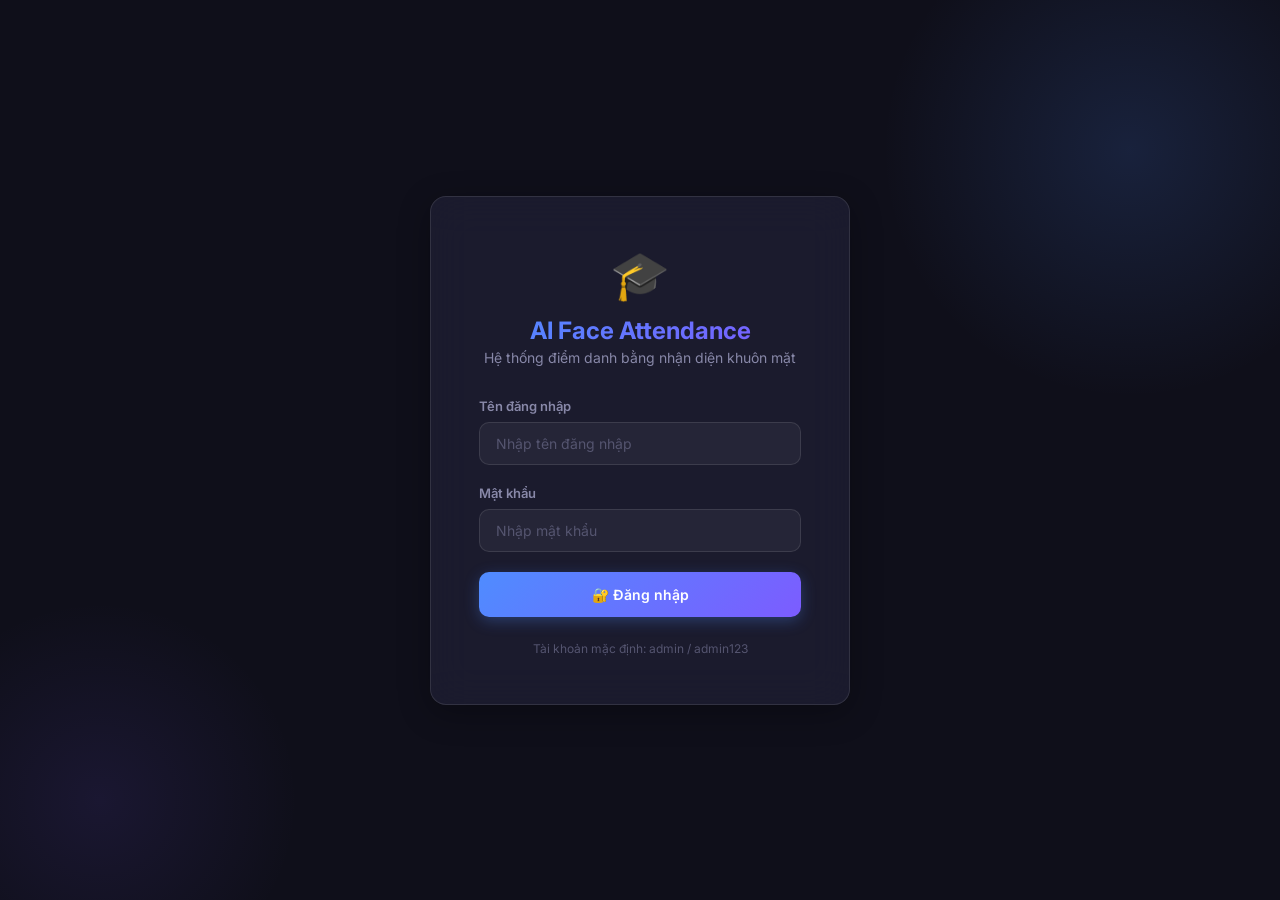
==== web/index.html @ e070d19c "first commit" ====
<!DOCTYPE html>
<html lang="vi">
<head>
    <meta charset="UTF-8">
    <meta name="viewport" content="width=device-width, initial-scale=1.0">
    <title>Đăng nhập - AI Face Attendance</title>
    <meta name="description" content="Hệ thống điểm danh sinh viên bằng nhận diện khuôn mặt AI">
    <link rel="stylesheet" href="/web/css/style.css">
</head>
<body>
    <div class="login-page">
        <div class="login-container">
            <div class="login-logo">
                <span class="icon">🎓</span>
                <h1>AI Face Attendance</h1>
                <p>Hệ thống điểm danh bằng nhận diện khuôn mặt</p>
            </div>

            <form id="loginForm" onsubmit="handleLogin(event)">
                <div class="form-group">
                    <label for="username">Tên đăng nhập</label>
                    <input type="text" id="username" class="form-control" placeholder="Nhập tên đăng nhập" required>
                </div>
                <div class="form-group">
                    <label for="password">Mật khẩu</label>
                    <input type="password" id="password" class="form-control" placeholder="Nhập mật khẩu" required>
                </div>
                <div id="loginError" style="color: var(--accent-red); font-size: 13px; margin-bottom: 16px; display: none;"></div>
                <button type="submit" class="btn btn-primary" style="width: 100%; justify-content: center; padding: 14px;" id="loginBtn">
                    🔐 Đăng nhập
                </button>
            </form>

            <p style="text-align: center; margin-top: 24px; font-size: 12px; color: var(--text-muted);">
                Tài khoản mặc định: admin / admin123
            </p>
        </div>
    </div>

    <script>
        // Kiểm tra đã đăng nhập chưa
        if (localStorage.getItem('token')) {
            window.location.href = '/dashboard';
        }

        async function handleLogin(e) {
            e.preventDefault();
            const btn = document.getElementById('loginBtn');
            const errorDiv = document.getElementById('loginError');
            
            btn.innerHTML = '⏳ Đang đăng nhập...';
            btn.disabled = true;
            errorDiv.style.display = 'none';

            try {
                const res = await fetch('/api/auth/login', {
                    method: 'POST',
                    headers: { 'Content-Type': 'application/json' },
                    body: JSON.stringify({
                        username: document.getElementById('username').value,
                        password: document.getElementById('password').value
                    })
                });

                const data = await res.json();

                if (res.ok) {
                    localStorage.setItem('token', data.access_token);
                    localStorage.setItem('user', JSON.stringify(data.user));
                    window.location.href = '/dashboard';
                } else {
                    errorDiv.textContent = data.detail || 'Đăng nhập thất bại';
                    errorDiv.style.display = 'block';
                }
            } catch (err) {
                errorDiv.textContent = 'Không thể kết nối server. Hãy chạy: python server.py';
                errorDiv.style.display = 'block';
            }

            btn.innerHTML = '🔐 Đăng nhập';
            btn.disabled = false;
        }
    </script>
</body>
</html>
---- web/css/style.css ----
/* ============================================
   AI FACE ATTENDANCE - DASHBOARD STYLES
   Thiết kế: Dark mode, Glassmorphism, Modern UI
   ============================================ */

@import url('https://fonts.googleapis.com/css2?family=Inter:wght@300;400;500;600;700;800&display=swap');

/* === CSS Variables === */
:root {
    --bg-primary: #0f0f1a;
    --bg-secondary: #1a1a2e;
    --bg-card: rgba(30, 30, 50, 0.8);
    --bg-glass: rgba(255, 255, 255, 0.05);
    --border-glass: rgba(255, 255, 255, 0.1);
    --text-primary: #e8e8f0;
    --text-secondary: #8888a8;
    --text-muted: #555570;
    --accent-blue: #4f8cff;
    --accent-purple: #7c5cff;
    --accent-green: #2dd4a8;
    --accent-orange: #ff8c42;
    --accent-red: #ff4d6a;
    --accent-cyan: #00d4ff;
    --gradient-primary: linear-gradient(135deg, #4f8cff, #7c5cff);
    --gradient-success: linear-gradient(135deg, #2dd4a8, #00b894);
    --gradient-warning: linear-gradient(135deg, #ff8c42, #ff6b35);
    --gradient-danger: linear-gradient(135deg, #ff4d6a, #ff2d55);
    --shadow-card: 0 8px 32px rgba(0, 0, 0, 0.3);
    --shadow-glow: 0 0 20px rgba(79, 140, 255, 0.15);
    --radius: 16px;
    --radius-sm: 10px;
    --sidebar-width: 260px;
    --transition: all 0.3s cubic-bezier(0.4, 0, 0.2, 1);
}

/* === Reset & Base === */
*, *::before, *::after { box-sizing: border-box; margin: 0; padding: 0; }

body {
    font-family: 'Inter', sans-serif;
    background: var(--bg-primary);
    color: var(--text-primary);
    min-height: 100vh;
    overflow-x: hidden;
}

a { color: var(--accent-blue); text-decoration: none; }
a:hover { color: var(--accent-cyan); }

/* === LOGIN PAGE === */
.login-page {
    min-height: 100vh;
    display: flex;
    align-items: center;
    justify-content: center;
    background: var(--bg-primary);
    position: relative;
    overflow: hidden;
}

.login-page::before {
    content: '';
    position: absolute;
    width: 500px; height: 500px;
    background: radial-gradient(circle, rgba(79,140,255,0.15), transparent 70%);
    top: -100px; right: -100px;
    border-radius: 50%;
}

.login-page::after {
    content: '';
    position: absolute;
    width: 400px; height: 400px;
    background: radial-gradient(circle, rgba(124,92,255,0.1), transparent 70%);
    bottom: -100px; left: -100px;
    border-radius: 50%;
}

.login-container {
    background: var(--bg-card);
    backdrop-filter: blur(20px);
    border: 1px solid var(--border-glass);
    border-radius: var(--radius);
    padding: 48px;
    width: 100%;
    max-width: 420px;
    box-shadow: var(--shadow-card);
    z-index: 1;
    animation: fadeInUp 0.6s ease;
}

.login-logo {
    text-align: center;
    margin-bottom: 32px;
}

.login-logo .icon {
    font-size: 48px;
    margin-bottom: 12px;
    display: block;
}

.login-logo h1 {
    font-size: 24px;
    font-weight: 700;
    background: var(--gradient-primary);
    -webkit-background-clip: text;
    -webkit-text-fill-color: transparent;
    background-clip: text;
}

.login-logo p {
    color: var(--text-secondary);
    font-size: 14px;
    margin-top: 4px;
}

/* === LAYOUT === */
.app-layout {
    display: flex;
    min-height: 100vh;
}

/* === SIDEBAR === */
.sidebar {
    width: var(--sidebar-width);
    background: var(--bg-secondary);
    border-right: 1px solid var(--border-glass);
    padding: 24px 16px;
    display: flex;
    flex-direction: column;
    position: fixed;
    top: 0; left: 0; bottom: 0;
    z-index: 100;
    transition: var(--transition);
}

.sidebar-brand {
    display: flex;
    align-items: center;
    gap: 12px;
    padding: 8px 12px;
    margin-bottom: 32px;
}

.sidebar-brand .icon { font-size: 28px; }

.sidebar-brand h2 {
    font-size: 18px;
    font-weight: 700;
    background: var(--gradient-primary);
    -webkit-background-clip: text;
    -webkit-text-fill-color: transparent;
    background-clip: text;
}

.sidebar-nav { flex: 1; }

.nav-item {
    display: flex;
    align-items: center;
    gap: 12px;
    padding: 12px 16px;
    border-radius: var(--radius-sm);
    color: var(--text-secondary);
    font-size: 14px;
    font-weight: 500;
    cursor: pointer;
    transition: var(--transition);
    margin-bottom: 4px;
    text-decoration: none;
}

.nav-item:hover {
    background: var(--bg-glass);
    color: var(--text-primary);
}

.nav-item.active {
    background: var(--gradient-primary);
    color: white;
    box-shadow: 0 4px 15px rgba(79, 140, 255, 0.3);
}

.nav-item .nav-icon { font-size: 20px; width: 24px; text-align: center; }

.sidebar-footer {
    padding: 16px 12px;
    border-top: 1px solid var(--border-glass);
}

.user-info {
    display: flex;
    align-items: center;
    gap: 10px;
    margin-bottom: 12px;
}

.user-avatar {
    width: 36px; height: 36px;
    border-radius: 50%;
    background: var(--gradient-primary);
    display: flex;
    align-items: center;
    justify-content: center;
    font-size: 16px;
    font-weight: 600;
}

.user-name { font-size: 13px; font-weight: 600; }
.user-role { font-size: 11px; color: var(--text-secondary); }

/* === MAIN CONTENT === */
.main-content {
    flex: 1;
    margin-left: var(--sidebar-width);
    padding: 32px;
    min-height: 100vh;
}

.page-header {
    display: flex;
    align-items: center;
    justify-content: space-between;
    margin-bottom: 32px;
}

.page-header h1 {
    font-size: 28px;
    font-weight: 700;
}

.page-header p {
    color: var(--text-secondary);
    font-size: 14px;
    margin-top: 4px;
}

/* === CARDS === */
.stats-grid {
    display: grid;
    grid-template-columns: repeat(auto-fit, minmax(220px, 1fr));
    gap: 20px;
    margin-bottom: 32px;
}

.stat-card {
    background: var(--bg-card);
    backdrop-filter: blur(10px);
    border: 1px solid var(--border-glass);
    border-radius: var(--radius);
    padding: 24px;
    transition: var(--transition);
    position: relative;
    overflow: hidden;
}

.stat-card:hover {
    transform: translateY(-4px);
    box-shadow: var(--shadow-glow);
}

.stat-card::before {
    content: '';
    position: absolute;
    top: 0; left: 0; right: 0;
    height: 3px;
    border-radius: var(--radius) var(--radius) 0 0;
}

.stat-card.blue::before { background: var(--gradient-primary); }
.stat-card.green::before { background: var(--gradient-success); }
.stat-card.orange::before { background: var(--gradient-warning); }
.stat-card.purple::before { background: linear-gradient(135deg, #7c5cff, #b44dff); }

.stat-card .stat-icon {
    font-size: 32px;
    margin-bottom: 12px;
}

.stat-card .stat-value {
    font-size: 32px;
    font-weight: 800;
    line-height: 1;
    margin-bottom: 4px;
}

.stat-card .stat-label {
    font-size: 13px;
    color: var(--text-secondary);
    font-weight: 500;
}

/* === PANELS === */
.panel {
    background: var(--bg-card);
    backdrop-filter: blur(10px);
    border: 1px solid var(--border-glass);
    border-radius: var(--radius);
    padding: 24px;
    margin-bottom: 24px;
    box-shadow: var(--shadow-card);
}

.panel-header {
    display: flex;
    align-items: center;
    justify-content: space-between;
    margin-bottom: 20px;
    padding-bottom: 16px;
    border-bottom: 1px solid var(--border-glass);
}

.panel-header h2 {
    font-size: 18px;
    font-weight: 600;
}

/* === TABLE === */
.table-container { overflow-x: auto; }

table {
    width: 100%;
    border-collapse: collapse;
}

thead th {
    text-align: left;
    padding: 14px 16px;
    font-size: 12px;
    font-weight: 600;
    text-transform: uppercase;
    letter-spacing: 0.5px;
    color: var(--text-secondary);
    border-bottom: 1px solid var(--border-glass);
}

tbody td {
    padding: 14px 16px;
    font-size: 14px;
    border-bottom: 1px solid rgba(255,255,255,0.03);
}

tbody tr { transition: var(--transition); }
tbody tr:hover { background: var(--bg-glass); }

/* === BADGES === */
.badge {
    display: inline-block;
    padding: 4px 12px;
    border-radius: 20px;
    font-size: 12px;
    font-weight: 600;
}

.badge-success { background: rgba(45,212,168,0.15); color: var(--accent-green); }
.badge-warning { background: rgba(255,140,66,0.15); color: var(--accent-orange); }
.badge-danger { background: rgba(255,77,106,0.15); color: var(--accent-red); }
.badge-info { background: rgba(79,140,255,0.15); color: var(--accent-blue); }

/* === BUTTONS === */
.btn {
    display: inline-flex;
    align-items: center;
    gap: 8px;
    padding: 10px 20px;
    border: none;
    border-radius: var(--radius-sm);
    font-family: 'Inter', sans-serif;
    font-size: 14px;
    font-weight: 600;
    cursor: pointer;
    transition: var(--transition);
}

.btn-primary {
    background: var(--gradient-primary);
    color: white;
    box-shadow: 0 4px 15px rgba(79, 140, 255, 0.3);
}

.btn-primary:hover {
    transform: translateY(-2px);
    box-shadow: 0 6px 20px rgba(79, 140, 255, 0.4);
}

.btn-success {
    background: var(--gradient-success);
    color: white;
}

.btn-danger {
    background: var(--gradient-danger);
    color: white;
}

.btn-outline {
    background: transparent;
    border: 1px solid var(--border-glass);
    color: var(--text-primary);
}

.btn-outline:hover { background: var(--bg-glass); }

.btn-sm { padding: 6px 14px; font-size: 12px; }
.btn-icon { padding: 8px; border-radius: 8px; }

/* === FORMS === */
.form-group { margin-bottom: 20px; }

.form-group label {
    display: block;
    font-size: 13px;
    font-weight: 600;
    color: var(--text-secondary);
    margin-bottom: 8px;
}

.form-control {
    width: 100%;
    padding: 12px 16px;
    background: var(--bg-glass);
    border: 1px solid var(--border-glass);
    border-radius: var(--radius-sm);
    color: var(--text-primary);
    font-family: 'Inter', sans-serif;
    font-size: 14px;
    transition: var(--transition);
    outline: none;
}

.form-control:focus {
    border-color: var(--accent-blue);
    box-shadow: 0 0 0 3px rgba(79, 140, 255, 0.15);
}

.form-control::placeholder { color: var(--text-muted); }

select.form-control {
    appearance: none;
    background-image: url("data:image/svg+xml,%3Csvg xmlns='http://www.w3.org/2000/svg' width='12' height='12' fill='%238888a8' viewBox='0 0 16 16'%3E%3Cpath d='M8 11L3 6h10l-5 5z'/%3E%3C/svg%3E");
    background-repeat: no-repeat;
    background-position: right 12px center;
    padding-right: 36px;
}

/* === MODAL === */
.modal-overlay {
    position: fixed;
    inset: 0;
    background: rgba(0,0,0,0.6);
    backdrop-filter: blur(4px);
    display: flex;
    align-items: center;
    justify-content: center;
    z-index: 1000;
    opacity: 0;
    visibility: hidden;
    transition: var(--transition);
}

.modal-overlay.active { opacity: 1; visibility: visible; }

.modal {
    background: var(--bg-secondary);
    border: 1px solid var(--border-glass);
    border-radius: var(--radius);
    padding: 32px;
    width: 90%;
    max-width: 500px;
    max-height: 80vh;
    overflow-y: auto;
    transform: scale(0.9);
    transition: var(--transition);
}

.modal-overlay.active .modal { transform: scale(1); }

.modal-header {
    display: flex;
    align-items: center;
    justify-content: space-between;
    margin-bottom: 24px;
}

.modal-header h3 { font-size: 20px; font-weight: 700; }

.modal-close {
    background: none;
    border: none;
    color: var(--text-secondary);
    font-size: 24px;
    cursor: pointer;
    padding: 4px;
}

.modal-close:hover { color: var(--text-primary); }

.modal-footer {
    display: flex;
    gap: 12px;
    justify-content: flex-end;
    margin-top: 24px;
    padding-top: 16px;
    border-top: 1px solid var(--border-glass);
}

/* === TOAST NOTIFICATION === */
.toast-container {
    position: fixed;
    top: 24px;
    right: 24px;
    z-index: 9999;
    display: flex;
    flex-direction: column;
    gap: 8px;
}

.toast {
    background: var(--bg-secondary);
    border: 1px solid var(--border-glass);
    border-radius: var(--radius-sm);
    padding: 16px 20px;
    min-width: 300px;
    box-shadow: var(--shadow-card);
    display: flex;
    align-items: center;
    gap: 12px;
    animation: slideInRight 0.4s ease;
    border-left: 4px solid var(--accent-blue);
}

.toast.success { border-left-color: var(--accent-green); }
.toast.error { border-left-color: var(--accent-red); }
.toast.warning { border-left-color: var(--accent-orange); }

.toast-icon { font-size: 20px; }
.toast-message { font-size: 14px; flex: 1; }

/* === REALTIME INDICATOR === */
.realtime-dot {
    width: 8px; height: 8px;
    border-radius: 50%;
    background: var(--accent-green);
    display: inline-block;
    animation: pulse 2s infinite;
}

/* === GRID LAYOUT === */
.grid-2 { display: grid; grid-template-columns: 1fr 1fr; gap: 24px; }
.grid-3 { display: grid; grid-template-columns: 1fr 1fr 1fr; gap: 24px; }

/* === ANIMATIONS === */
@keyframes fadeInUp {
    from { opacity: 0; transform: translateY(20px); }
    to { opacity: 1; transform: translateY(0); }
}

@keyframes slideInRight {
    from { opacity: 0; transform: translateX(100px); }
    to { opacity: 1; transform: translateX(0); }
}

@keyframes pulse {
    0%, 100% { opacity: 1; }
    50% { opacity: 0.5; }
}

/* === ATTENDANCE FEED === */
.feed-item {
    display: flex;
    align-items: center;
    gap: 14px;
    padding: 12px;
    border-radius: var(--radius-sm);
    margin-bottom: 8px;
    background: var(--bg-glass);
    animation: fadeInUp 0.3s ease;
}

.feed-avatar {
    width: 40px; height: 40px;
    border-radius: 50%;
    background: var(--gradient-primary);
    display: flex;
    align-items: center;
    justify-content: center;
    font-weight: 700;
    font-size: 14px;
    flex-shrink: 0;
}

.feed-info { flex: 1; }
.feed-name { font-weight: 600; font-size: 14px; }
.feed-detail { font-size: 12px; color: var(--text-secondary); margin-top: 2px; }
.feed-time { font-size: 12px; color: var(--text-muted); }

/* === EMPTY STATE === */
.empty-state {
    text-align: center;
    padding: 48px 24px;
    color: var(--text-secondary);
}

.empty-state .icon { font-size: 48px; margin-bottom: 16px; opacity: 0.5; }
.empty-state p { font-size: 14px; }

/* === FILTER BAR === */
.filter-bar {
    display: flex;
    gap: 12px;
    align-items: center;
    flex-wrap: wrap;
}

.filter-bar .form-control {
    width: auto;
    min-width: 180px;
}

/* === RESPONSIVE === */
@media (max-width: 768px) {
    .sidebar { transform: translateX(-100%); }
    .sidebar.open { transform: translateX(0); }
    .main-content { margin-left: 0; padding: 16px; }
    .stats-grid { grid-template-columns: 1fr 1fr; }
    .grid-2, .grid-3 { grid-template-columns: 1fr; }
    .page-header { flex-direction: column; align-items: flex-start; gap: 12px; }
    .filter-bar { flex-direction: column; }
    .filter-bar .form-control { width: 100%; }
}
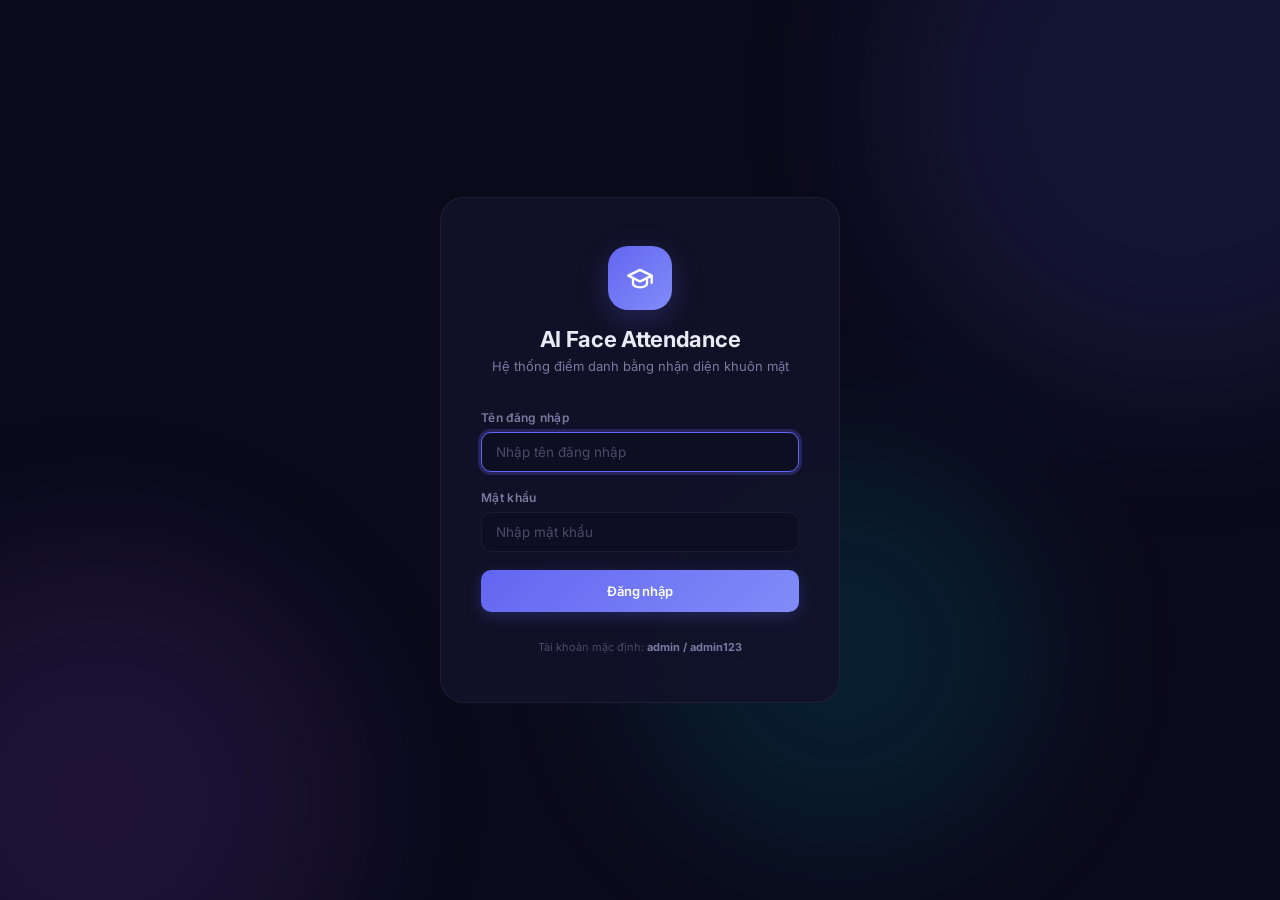
==== commit 1bdec3fc: "kkk" ====
--- a/web/index.html
+++ b/web/index.html
@@ -4,82 +4,36 @@
     <meta charset="UTF-8">
     <meta name="viewport" content="width=device-width, initial-scale=1.0">
     <title>Đăng nhập - AI Face Attendance</title>
-    <meta name="description" content="Hệ thống điểm danh sinh viên bằng nhận diện khuôn mặt AI">
     <link rel="stylesheet" href="/web/css/style.css">
 </head>
 <body>
+    <div class="animated-bg"><div class="orb"></div><div class="orb"></div><div class="orb"></div></div>
     <div class="login-page">
-        <div class="login-container">
-            <div class="login-logo">
-                <span class="icon">🎓</span>
+        <div class="login-box">
+            <div class="logo">
+                <div class="logo-icon"><svg width="28" height="28" viewBox="0 0 24 24" fill="none" stroke="#fff" stroke-width="2" stroke-linecap="round" stroke-linejoin="round"><path d="M22 10v6M2 10l10-5 10 5-10 5z"/><path d="M6 12v5c0 1.66 2.69 3 6 3s6-1.34 6-3v-5"/></svg></div>
                 <h1>AI Face Attendance</h1>
-                <p>Hệ thống điểm danh bằng nhận diện khuôn mặt</p>
+                <p class="subtitle">Hệ thống điểm danh bằng nhận diện khuôn mặt</p>
             </div>
-
             <form id="loginForm" onsubmit="handleLogin(event)">
-                <div class="form-group">
-                    <label for="username">Tên đăng nhập</label>
-                    <input type="text" id="username" class="form-control" placeholder="Nhập tên đăng nhập" required>
-                </div>
-                <div class="form-group">
-                    <label for="password">Mật khẩu</label>
-                    <input type="password" id="password" class="form-control" placeholder="Nhập mật khẩu" required>
-                </div>
-                <div id="loginError" style="color: var(--accent-red); font-size: 13px; margin-bottom: 16px; display: none;"></div>
-                <button type="submit" class="btn btn-primary" style="width: 100%; justify-content: center; padding: 14px;" id="loginBtn">
-                    🔐 Đăng nhập
-                </button>
+                <div class="fg"><label>Tên đăng nhập</label><input type="text" id="username" class="fc" placeholder="Nhập tên đăng nhập" required autofocus></div>
+                <div class="fg"><label>Mật khẩu</label><input type="password" id="password" class="fc" placeholder="Nhập mật khẩu" required></div>
+                <div id="loginError" style="color:var(--red);font-size:12px;margin-bottom:14px;display:none"></div>
+                <button type="submit" class="btn btn-primary" style="width:100%;justify-content:center;padding:13px" id="loginBtn">Đăng nhập</button>
             </form>
-
-            <p style="text-align: center; margin-top: 24px; font-size: 12px; color: var(--text-muted);">
-                Tài khoản mặc định: admin / admin123
-            </p>
+            <p style="text-align:center;margin-top:28px;font-size:11px;color:var(--text-muted)">Tài khoản mặc định: <strong style="color:var(--text-dim)">admin / admin123</strong></p>
         </div>
     </div>
-
     <script>
-        // Kiểm tra đã đăng nhập chưa
-        if (localStorage.getItem('token')) {
-            window.location.href = '/dashboard';
-        }
-
-        async function handleLogin(e) {
-            e.preventDefault();
-            const btn = document.getElementById('loginBtn');
-            const errorDiv = document.getElementById('loginError');
-            
-            btn.innerHTML = '⏳ Đang đăng nhập...';
-            btn.disabled = true;
-            errorDiv.style.display = 'none';
-
-            try {
-                const res = await fetch('/api/auth/login', {
-                    method: 'POST',
-                    headers: { 'Content-Type': 'application/json' },
-                    body: JSON.stringify({
-                        username: document.getElementById('username').value,
-                        password: document.getElementById('password').value
-                    })
-                });
-
-                const data = await res.json();
-
-                if (res.ok) {
-                    localStorage.setItem('token', data.access_token);
-                    localStorage.setItem('user', JSON.stringify(data.user));
-                    window.location.href = '/dashboard';
-                } else {
-                    errorDiv.textContent = data.detail || 'Đăng nhập thất bại';
-                    errorDiv.style.display = 'block';
-                }
-            } catch (err) {
-                errorDiv.textContent = 'Không thể kết nối server. Hãy chạy: python server.py';
-                errorDiv.style.display = 'block';
-            }
-
-            btn.innerHTML = '🔐 Đăng nhập';
-            btn.disabled = false;
-        }
+        if(localStorage.getItem('token'))window.location.href='/dashboard';
+        async function handleLogin(e){
+            e.preventDefault();const btn=document.getElementById('loginBtn'),err=document.getElementById('loginError');
+            btn.textContent='Đang xử lý...';btn.disabled=true;err.style.display='none';
+            try{const r=await fetch('/api/auth/login',{method:'POST',headers:{'Content-Type':'application/json'},body:JSON.stringify({username:document.getElementById('username').value,password:document.getElementById('password').value})});
+                const d=await r.json();if(r.ok){localStorage.setItem('token',d.access_token);localStorage.setItem('user',JSON.stringify(d.user));window.location.href='/dashboard';}
+                else{err.textContent=d.detail||'Đăng nhập thất bại';err.style.display='block';}}
+            catch(ex){err.textContent='Không thể kết nối server';err.style.display='block';}
+            btn.textContent='Đăng nhập';btn.disabled=false;}
     </script>
 </body>
 </html>
--- a/web/css/style.css
+++ b/web/css/style.css
@@ -1,631 +1,198 @@
-/* ============================================
-   AI FACE ATTENDANCE - DASHBOARD STYLES
-   Thiết kế: Dark mode, Glassmorphism, Modern UI
-   ============================================ */
+@import url('https://fonts.googleapis.com/css2?family=Inter:wght@300;400;500;600;700;800;900&display=swap');
 
-@import url('https://fonts.googleapis.com/css2?family=Inter:wght@300;400;500;600;700;800&display=swap');
-
-/* === CSS Variables === */
 :root {
-    --bg-primary: #0f0f1a;
-    --bg-secondary: #1a1a2e;
-    --bg-card: rgba(30, 30, 50, 0.8);
-    --bg-glass: rgba(255, 255, 255, 0.05);
-    --border-glass: rgba(255, 255, 255, 0.1);
-    --text-primary: #e8e8f0;
-    --text-secondary: #8888a8;
-    --text-muted: #555570;
-    --accent-blue: #4f8cff;
-    --accent-purple: #7c5cff;
-    --accent-green: #2dd4a8;
-    --accent-orange: #ff8c42;
-    --accent-red: #ff4d6a;
-    --accent-cyan: #00d4ff;
-    --gradient-primary: linear-gradient(135deg, #4f8cff, #7c5cff);
-    --gradient-success: linear-gradient(135deg, #2dd4a8, #00b894);
-    --gradient-warning: linear-gradient(135deg, #ff8c42, #ff6b35);
-    --gradient-danger: linear-gradient(135deg, #ff4d6a, #ff2d55);
-    --shadow-card: 0 8px 32px rgba(0, 0, 0, 0.3);
-    --shadow-glow: 0 0 20px rgba(79, 140, 255, 0.15);
+    --bg-dark: #0a0a1a;
+    --bg-card: #12122a;
+    --bg-card-hover: #1a1a3a;
+    --bg-input: #0e0e22;
+    --border: rgba(255,255,255,0.06);
+    --border-focus: rgba(99,102,241,0.5);
+    --text: #eaeaf5;
+    --text-dim: #7a7aa0;
+    --text-muted: #4a4a6a;
+    --blue: #6366f1;
+    --blue-glow: rgba(99,102,241,0.25);
+    --green: #10b981;
+    --green-glow: rgba(16,185,129,0.2);
+    --orange: #f59e0b;
+    --red: #ef4444;
+    --purple: #a855f7;
+    --cyan: #06b6d4;
+    --grad-blue: linear-gradient(135deg,#6366f1,#818cf8);
+    --grad-green: linear-gradient(135deg,#10b981,#34d399);
+    --grad-orange: linear-gradient(135deg,#f59e0b,#fbbf24);
+    --grad-purple: linear-gradient(135deg,#a855f7,#c084fc);
+    --grad-red: linear-gradient(135deg,#ef4444,#f87171);
+    --grad-bg: linear-gradient(135deg,#0a0a1a 0%,#131330 50%,#0a0a1a 100%);
+    --sidebar-w: 260px;
     --radius: 16px;
     --radius-sm: 10px;
-    --sidebar-width: 260px;
-    --transition: all 0.3s cubic-bezier(0.4, 0, 0.2, 1);
+    --shadow: 0 4px 24px rgba(0,0,0,0.4);
+    --transition: all .25s cubic-bezier(.4,0,.2,1);
 }
+*,*::before,*::after{box-sizing:border-box;margin:0;padding:0}
+body{font-family:'Inter',system-ui,sans-serif;background:var(--bg-dark);color:var(--text);min-height:100vh;-webkit-font-smoothing:antialiased}
+a{color:var(--blue);text-decoration:none}
 
-/* === Reset & Base === */
-*, *::before, *::after { box-sizing: border-box; margin: 0; padding: 0; }
+/* ===== ANIMATED BG ===== */
+.animated-bg{position:fixed;inset:0;z-index:0;overflow:hidden;pointer-events:none}
+.animated-bg .orb{position:absolute;border-radius:50%;filter:blur(80px);opacity:.12;animation:float 20s infinite ease-in-out}
+.animated-bg .orb:nth-child(1){width:600px;height:600px;background:#6366f1;top:-200px;right:-200px;animation-delay:0s}
+.animated-bg .orb:nth-child(2){width:500px;height:500px;background:#a855f7;bottom:-150px;left:-150px;animation-delay:-7s}
+.animated-bg .orb:nth-child(3){width:400px;height:400px;background:#06b6d4;top:50%;left:50%;animation-delay:-14s}
+@keyframes float{0%,100%{transform:translate(0,0) scale(1)}25%{transform:translate(30px,-40px) scale(1.05)}50%{transform:translate(-20px,30px) scale(.95)}75%{transform:translate(40px,20px) scale(1.02)}}
 
-body {
-    font-family: 'Inter', sans-serif;
-    background: var(--bg-primary);
-    color: var(--text-primary);
-    min-height: 100vh;
-    overflow-x: hidden;
+/* ===== LOGIN ===== */
+.login-page{min-height:100vh;display:flex;align-items:center;justify-content:center;position:relative}
+.login-box{background:rgba(18,18,42,.85);backdrop-filter:blur(30px);border:1px solid var(--border);border-radius:24px;padding:48px 40px;width:100%;max-width:400px;z-index:1;animation:slideUp .6s ease}
+.login-box .logo{text-align:center;margin-bottom:36px}
+.login-box .logo-icon{width:64px;height:64px;border-radius:20px;background:var(--grad-blue);display:inline-flex;align-items:center;justify-content:center;font-size:28px;margin-bottom:16px;box-shadow:0 8px 30px var(--blue-glow)}
+.login-box h1{font-size:22px;font-weight:700;letter-spacing:-.3px}
+.login-box .subtitle{color:var(--text-dim);font-size:13px;margin-top:6px}
+@keyframes slideUp{from{opacity:0;transform:translateY(30px)}to{opacity:1;transform:translateY(0)}}
+
+/* ===== LAYOUT ===== */
+.app{display:flex;min-height:100vh;position:relative}
+
+/* ===== SIDEBAR ===== */
+.sidebar{width:var(--sidebar-w);background:rgba(12,12,28,.95);backdrop-filter:blur(20px);border-right:1px solid var(--border);padding:24px 14px;display:flex;flex-direction:column;position:fixed;top:0;left:0;bottom:0;z-index:100;transition:var(--transition)}
+.sidebar .brand{display:flex;align-items:center;gap:12px;padding:8px 14px;margin-bottom:28px}
+.sidebar .brand-icon{width:38px;height:38px;border-radius:12px;background:var(--grad-blue);display:flex;align-items:center;justify-content:center;box-shadow:0 4px 15px var(--blue-glow)}
+.sidebar .brand-icon svg{width:20px;height:20px}
+.sidebar .brand h2{font-size:16px;font-weight:700;letter-spacing:-.3px}
+.sidebar nav{flex:1}
+.nav-link{display:flex;align-items:center;gap:12px;padding:11px 16px;border-radius:12px;color:var(--text-dim);font-size:13.5px;font-weight:500;transition:var(--transition);margin-bottom:2px;cursor:pointer;border:1px solid transparent}
+.nav-link:hover{color:var(--text);background:rgba(255,255,255,.04);border-color:var(--border)}
+.nav-link.active{color:#fff;background:var(--grad-blue);border-color:transparent;box-shadow:0 4px 20px var(--blue-glow)}
+.nav-link svg{width:18px;height:18px;flex-shrink:0;opacity:.7}
+.nav-link.active svg{opacity:1}
+.sidebar-footer{padding-top:16px;border-top:1px solid var(--border)}
+.user-card{display:flex;align-items:center;gap:10px;padding:10px 12px;border-radius:12px;background:rgba(255,255,255,.03);margin-bottom:10px}
+.user-card .avatar{width:34px;height:34px;border-radius:10px;background:var(--grad-purple);display:flex;align-items:center;justify-content:center}
+.user-card .avatar svg{width:18px;height:18px}
+.user-card .name{font-size:13px;font-weight:600}
+.user-card .role{font-size:11px;color:var(--text-muted)}
+
+/* ===== MAIN ===== */
+.main{flex:1;margin-left:var(--sidebar-w);padding:28px 32px;position:relative;z-index:1}
+.page-top{display:flex;align-items:center;justify-content:space-between;margin-bottom:28px}
+.page-top h1{font-size:24px;font-weight:800;letter-spacing:-.5px}
+.page-top .desc{color:var(--text-dim);font-size:13px;margin-top:3px}
+
+/* ===== SVG ICONS ===== */
+.ico{width:20px;height:20px;flex-shrink:0;display:inline-flex;align-items:center;justify-content:center}
+.ico svg{width:100%;height:100%}
+.ico-lg svg{width:28px;height:28px}
+.stat .s-ico{width:44px;height:44px;border-radius:12px;display:flex;align-items:center;justify-content:center;margin-bottom:12px}
+.stat .s-ico svg{width:22px;height:22px}
+.stat.s1 .s-ico{background:rgba(99,102,241,.15);color:var(--blue)}
+.stat.s2 .s-ico{background:var(--green-glow);color:var(--green)}
+.stat.s3 .s-ico{background:rgba(245,158,11,.12);color:var(--orange)}
+.stat.s4 .s-ico{background:rgba(168,85,247,.12);color:var(--purple)}
+
+/* ===== STAT CARDS ===== */
+.stats{display:grid;grid-template-columns:repeat(auto-fit,minmax(200px,1fr));gap:16px;margin-bottom:28px}
+.stat{background:var(--bg-card);border:1px solid var(--border);border-radius:var(--radius);padding:22px;transition:var(--transition);position:relative;overflow:hidden}
+.stat:hover{transform:translateY(-3px);border-color:rgba(255,255,255,.1);box-shadow:var(--shadow)}
+.stat .glow{position:absolute;top:-30px;right:-30px;width:100px;height:100px;border-radius:50%;filter:blur(40px);opacity:.15}
+.stat.s1 .glow{background:#6366f1}.stat.s2 .glow{background:#10b981}.stat.s3 .glow{background:#f59e0b}.stat.s4 .glow{background:#a855f7}
+.stat .s-val{font-size:30px;font-weight:800;letter-spacing:-1px;line-height:1}
+.stat .s-label{font-size:12px;color:var(--text-dim);margin-top:6px;font-weight:500}
+
+/* ===== PANELS ===== */
+.panel{background:var(--bg-card);border:1px solid var(--border);border-radius:var(--radius);padding:22px;margin-bottom:20px;box-shadow:var(--shadow)}
+.panel-head{display:flex;align-items:center;justify-content:space-between;margin-bottom:18px;padding-bottom:14px;border-bottom:1px solid var(--border)}
+.panel-head h2{font-size:16px;font-weight:700}
+.grid-2{display:grid;grid-template-columns:1fr 1fr;gap:20px}
+
+/* ===== TABLE ===== */
+.tbl-wrap{overflow-x:auto}
+table{width:100%;border-collapse:collapse}
+thead th{text-align:left;padding:12px 14px;font-size:11px;font-weight:600;text-transform:uppercase;letter-spacing:.8px;color:var(--text-muted);border-bottom:1px solid var(--border)}
+tbody td{padding:13px 14px;font-size:13.5px;border-bottom:1px solid rgba(255,255,255,.025)}
+tbody tr{transition:var(--transition)}
+tbody tr:hover{background:rgba(99,102,241,.04)}
+
+/* ===== BADGES ===== */
+.badge{display:inline-flex;align-items:center;gap:4px;padding:4px 12px;border-radius:20px;font-size:11.5px;font-weight:600}
+.badge-ok{background:var(--green-glow);color:var(--green)}
+.badge-warn{background:rgba(245,158,11,.12);color:var(--orange)}
+.badge-err{background:rgba(239,68,68,.12);color:var(--red)}
+.badge-info{background:var(--blue-glow);color:var(--blue)}
+
+/* ===== BUTTONS ===== */
+.btn{display:inline-flex;align-items:center;gap:7px;padding:9px 18px;border:none;border-radius:var(--radius-sm);font-family:inherit;font-size:13px;font-weight:600;cursor:pointer;transition:var(--transition);letter-spacing:-.1px}
+.btn-primary{background:var(--grad-blue);color:#fff;box-shadow:0 4px 15px var(--blue-glow)}
+.btn-primary:hover{transform:translateY(-2px);box-shadow:0 6px 25px var(--blue-glow)}
+.btn-green{background:var(--grad-green);color:#fff}
+.btn-red{background:var(--grad-red);color:#fff}
+.btn-ghost{background:transparent;border:1px solid var(--border);color:var(--text)}
+.btn-ghost:hover{background:rgba(255,255,255,.04);border-color:rgba(255,255,255,.12)}
+.btn-sm{padding:6px 13px;font-size:12px;border-radius:8px}
+
+/* ===== FORM ===== */
+.fg{margin-bottom:18px}
+.fg label{display:block;font-size:12px;font-weight:600;color:var(--text-dim);margin-bottom:7px;letter-spacing:.3px}
+.fc{width:100%;padding:11px 14px;background:var(--bg-input);border:1px solid var(--border);border-radius:var(--radius-sm);color:var(--text);font-family:inherit;font-size:13.5px;transition:var(--transition);outline:none}
+.fc:focus{border-color:var(--blue);box-shadow:0 0 0 3px var(--blue-glow)}
+.fc::placeholder{color:var(--text-muted)}
+select.fc{appearance:none;background-image:url("data:image/svg+xml,%3Csvg xmlns='http://www.w3.org/2000/svg' width='10' height='10' fill='%237a7aa0' viewBox='0 0 16 16'%3E%3Cpath d='M8 12L2 6h12l-6 6z'/%3E%3C/svg%3E");background-repeat:no-repeat;background-position:right 14px center;padding-right:36px}
+
+/* ===== MODAL ===== */
+.modal-bg{position:fixed;inset:0;background:rgba(0,0,0,.65);backdrop-filter:blur(6px);display:flex;align-items:center;justify-content:center;z-index:1000;opacity:0;visibility:hidden;transition:var(--transition)}
+.modal-bg.open{opacity:1;visibility:visible}
+.modal{background:var(--bg-card);border:1px solid var(--border);border-radius:20px;padding:30px;width:92%;max-width:480px;max-height:82vh;overflow-y:auto;transform:scale(.92);transition:var(--transition)}
+.modal-bg.open .modal{transform:scale(1)}
+.modal-top{display:flex;align-items:center;justify-content:space-between;margin-bottom:22px}
+.modal-top h3{font-size:18px;font-weight:700}
+.modal-x{background:none;border:none;color:var(--text-muted);font-size:22px;cursor:pointer;padding:4px 8px;border-radius:8px;transition:var(--transition)}
+.modal-x:hover{background:rgba(255,255,255,.06);color:var(--text)}
+.modal-btns{display:flex;gap:10px;justify-content:flex-end;margin-top:22px;padding-top:16px;border-top:1px solid var(--border)}
+
+/* ===== TOAST ===== */
+.toasts{position:fixed;top:20px;right:20px;z-index:9999;display:flex;flex-direction:column;gap:8px}
+.toast{background:var(--bg-card);border:1px solid var(--border);border-radius:12px;padding:14px 18px;min-width:280px;display:flex;align-items:center;gap:10px;animation:toastIn .35s ease;border-left:3px solid var(--blue);box-shadow:var(--shadow)}
+.toast.success{border-left-color:var(--green)}.toast.error{border-left-color:var(--red)}.toast.warning{border-left-color:var(--orange)}
+.toast .t-msg{font-size:13px;flex:1}
+@keyframes toastIn{from{opacity:0;transform:translateX(80px)}to{opacity:1;transform:translateX(0)}}
+
+/* ===== FEED ===== */
+.feed-item{display:flex;align-items:center;gap:12px;padding:11px;border-radius:12px;margin-bottom:6px;background:rgba(255,255,255,.02);transition:var(--transition)}
+.feed-item:hover{background:rgba(99,102,241,.05)}
+.feed-av{width:38px;height:38px;border-radius:10px;background:var(--grad-blue);display:flex;align-items:center;justify-content:center;font-weight:700;font-size:13px;flex-shrink:0}
+.feed-info{flex:1;min-width:0}
+.feed-name{font-weight:600;font-size:13.5px}
+.feed-sub{font-size:11.5px;color:var(--text-dim);margin-top:1px}
+.feed-time{font-size:11px;color:var(--text-muted);white-space:nowrap}
+
+/* ===== EMPTY ===== */
+.empty{text-align:center;padding:40px 20px;color:var(--text-dim)}
+.empty .e-icon{font-size:40px;margin-bottom:12px;opacity:.4}
+.empty p{font-size:13px}
+
+/* ===== FILTERS ===== */
+.filters{display:flex;gap:10px;align-items:center;flex-wrap:wrap}
+.filters .fc{width:auto;min-width:170px}
+
+/* ===== LIVE DOT ===== */
+.dot{width:8px;height:8px;border-radius:50%;background:var(--green);display:inline-block;animation:pulse 2s infinite}
+@keyframes pulse{0%,100%{opacity:1;box-shadow:0 0 0 0 var(--green-glow)}50%{opacity:.6;box-shadow:0 0 0 6px transparent}}
+
+/* ===== GUIDE CARDS ===== */
+.guide-grid{display:grid;grid-template-columns:repeat(auto-fit,minmax(150px,1fr));gap:12px}
+.guide-card{background:rgba(255,255,255,.02);border:1px solid var(--border);border-radius:14px;padding:20px 16px;text-align:center;transition:var(--transition)}
+.guide-card:hover{border-color:var(--blue);background:rgba(99,102,241,.04);transform:translateY(-2px)}
+.guide-card .step{font-size:28px;margin-bottom:8px}
+.guide-card strong{font-size:13px;display:block;margin-bottom:4px}
+.guide-card small{font-size:11px;color:var(--text-dim)}
+
+/* ===== RESPONSIVE ===== */
+@media(max-width:768px){
+    .sidebar{transform:translateX(-100%)}
+    .sidebar.open{transform:translateX(0)}
+    .main{margin-left:0;padding:16px}
+    .stats{grid-template-columns:1fr 1fr}
+    .grid-2{grid-template-columns:1fr}
+    .page-top{flex-direction:column;align-items:flex-start;gap:10px}
+    .filters{flex-direction:column}.filters .fc{width:100%}
 }
-
-a { color: var(--accent-blue); text-decoration: none; }
-a:hover { color: var(--accent-cyan); }
-
-/* === LOGIN PAGE === */
-.login-page {
-    min-height: 100vh;
-    display: flex;
-    align-items: center;
-    justify-content: center;
-    background: var(--bg-primary);
-    position: relative;
-    overflow: hidden;
-}
-
-.login-page::before {
-    content: '';
-    position: absolute;
-    width: 500px; height: 500px;
-    background: radial-gradient(circle, rgba(79,140,255,0.15), transparent 70%);
-    top: -100px; right: -100px;
-    border-radius: 50%;
-}
-
-.login-page::after {
-    content: '';
-    position: absolute;
-    width: 400px; height: 400px;
-    background: radial-gradient(circle, rgba(124,92,255,0.1), transparent 70%);
-    bottom: -100px; left: -100px;
-    border-radius: 50%;
-}
-
-.login-container {
-    background: var(--bg-card);
-    backdrop-filter: blur(20px);
-    border: 1px solid var(--border-glass);
-    border-radius: var(--radius);
-    padding: 48px;
-    width: 100%;
-    max-width: 420px;
-    box-shadow: var(--shadow-card);
-    z-index: 1;
-    animation: fadeInUp 0.6s ease;
-}
-
-.login-logo {
-    text-align: center;
-    margin-bottom: 32px;
-}
-
-.login-logo .icon {
-    font-size: 48px;
-    margin-bottom: 12px;
-    display: block;
-}
-
-.login-logo h1 {
-    font-size: 24px;
-    font-weight: 700;
-    background: var(--gradient-primary);
-    -webkit-background-clip: text;
-    -webkit-text-fill-color: transparent;
-    background-clip: text;
-}
-
-.login-logo p {
-    color: var(--text-secondary);
-    font-size: 14px;
-    margin-top: 4px;
-}
-
-/* === LAYOUT === */
-.app-layout {
-    display: flex;
-    min-height: 100vh;
-}
-
-/* === SIDEBAR === */
-.sidebar {
-    width: var(--sidebar-width);
-    background: var(--bg-secondary);
-    border-right: 1px solid var(--border-glass);
-    padding: 24px 16px;
-    display: flex;
-    flex-direction: column;
-    position: fixed;
-    top: 0; left: 0; bottom: 0;
-    z-index: 100;
-    transition: var(--transition);
-}
-
-.sidebar-brand {
-    display: flex;
-    align-items: center;
-    gap: 12px;
-    padding: 8px 12px;
-    margin-bottom: 32px;
-}
-
-.sidebar-brand .icon { font-size: 28px; }
-
-.sidebar-brand h2 {
-    font-size: 18px;
-    font-weight: 700;
-    background: var(--gradient-primary);
-    -webkit-background-clip: text;
-    -webkit-text-fill-color: transparent;
-    background-clip: text;
-}
-
-.sidebar-nav { flex: 1; }
-
-.nav-item {
-    display: flex;
-    align-items: center;
-    gap: 12px;
-    padding: 12px 16px;
-    border-radius: var(--radius-sm);
-    color: var(--text-secondary);
-    font-size: 14px;
-    font-weight: 500;
-    cursor: pointer;
-    transition: var(--transition);
-    margin-bottom: 4px;
-    text-decoration: none;
-}
-
-.nav-item:hover {
-    background: var(--bg-glass);
-    color: var(--text-primary);
-}
-
-.nav-item.active {
-    background: var(--gradient-primary);
-    color: white;
-    box-shadow: 0 4px 15px rgba(79, 140, 255, 0.3);
-}
-
-.nav-item .nav-icon { font-size: 20px; width: 24px; text-align: center; }
-
-.sidebar-footer {
-    padding: 16px 12px;
-    border-top: 1px solid var(--border-glass);
-}
-
-.user-info {
-    display: flex;
-    align-items: center;
-    gap: 10px;
-    margin-bottom: 12px;
-}
-
-.user-avatar {
-    width: 36px; height: 36px;
-    border-radius: 50%;
-    background: var(--gradient-primary);
-    display: flex;
-    align-items: center;
-    justify-content: center;
-    font-size: 16px;
-    font-weight: 600;
-}
-
-.user-name { font-size: 13px; font-weight: 600; }
-.user-role { font-size: 11px; color: var(--text-secondary); }
-
-/* === MAIN CONTENT === */
-.main-content {
-    flex: 1;
-    margin-left: var(--sidebar-width);
-    padding: 32px;
-    min-height: 100vh;
-}
-
-.page-header {
-    display: flex;
-    align-items: center;
-    justify-content: space-between;
-    margin-bottom: 32px;
-}
-
-.page-header h1 {
-    font-size: 28px;
-    font-weight: 700;
-}
-
-.page-header p {
-    color: var(--text-secondary);
-    font-size: 14px;
-    margin-top: 4px;
-}
-
-/* === CARDS === */
-.stats-grid {
-    display: grid;
-    grid-template-columns: repeat(auto-fit, minmax(220px, 1fr));
-    gap: 20px;
-    margin-bottom: 32px;
-}
-
-.stat-card {
-    background: var(--bg-card);
-    backdrop-filter: blur(10px);
-    border: 1px solid var(--border-glass);
-    border-radius: var(--radius);
-    padding: 24px;
-    transition: var(--transition);
-    position: relative;
-    overflow: hidden;
-}
-
-.stat-card:hover {
-    transform: translateY(-4px);
-    box-shadow: var(--shadow-glow);
-}
-
-.stat-card::before {
-    content: '';
-    position: absolute;
-    top: 0; left: 0; right: 0;
-    height: 3px;
-    border-radius: var(--radius) var(--radius) 0 0;
-}
-
-.stat-card.blue::before { background: var(--gradient-primary); }
-.stat-card.green::before { background: var(--gradient-success); }
-.stat-card.orange::before { background: var(--gradient-warning); }
-.stat-card.purple::before { background: linear-gradient(135deg, #7c5cff, #b44dff); }
-
-.stat-card .stat-icon {
-    font-size: 32px;
-    margin-bottom: 12px;
-}
-
-.stat-card .stat-value {
-    font-size: 32px;
-    font-weight: 800;
-    line-height: 1;
-    margin-bottom: 4px;
-}
-
-.stat-card .stat-label {
-    font-size: 13px;
-    color: var(--text-secondary);
-    font-weight: 500;
-}
-
-/* === PANELS === */
-.panel {
-    background: var(--bg-card);
-    backdrop-filter: blur(10px);
-    border: 1px solid var(--border-glass);
-    border-radius: var(--radius);
-    padding: 24px;
-    margin-bottom: 24px;
-    box-shadow: var(--shadow-card);
-}
-
-.panel-header {
-    display: flex;
-    align-items: center;
-    justify-content: space-between;
-    margin-bottom: 20px;
-    padding-bottom: 16px;
-    border-bottom: 1px solid var(--border-glass);
-}
-
-.panel-header h2 {
-    font-size: 18px;
-    font-weight: 600;
-}
-
-/* === TABLE === */
-.table-container { overflow-x: auto; }
-
-table {
-    width: 100%;
-    border-collapse: collapse;
-}
-
-thead th {
-    text-align: left;
-    padding: 14px 16px;
-    font-size: 12px;
-    font-weight: 600;
-    text-transform: uppercase;
-    letter-spacing: 0.5px;
-    color: var(--text-secondary);
-    border-bottom: 1px solid var(--border-glass);
-}
-
-tbody td {
-    padding: 14px 16px;
-    font-size: 14px;
-    border-bottom: 1px solid rgba(255,255,255,0.03);
-}
-
-tbody tr { transition: var(--transition); }
-tbody tr:hover { background: var(--bg-glass); }
-
-/* === BADGES === */
-.badge {
-    display: inline-block;
-    padding: 4px 12px;
-    border-radius: 20px;
-    font-size: 12px;
-    font-weight: 600;
-}
-
-.badge-success { background: rgba(45,212,168,0.15); color: var(--accent-green); }
-.badge-warning { background: rgba(255,140,66,0.15); color: var(--accent-orange); }
-.badge-danger { background: rgba(255,77,106,0.15); color: var(--accent-red); }
-.badge-info { background: rgba(79,140,255,0.15); color: var(--accent-blue); }
-
-/* === BUTTONS === */
-.btn {
-    display: inline-flex;
-    align-items: center;
-    gap: 8px;
-    padding: 10px 20px;
-    border: none;
-    border-radius: var(--radius-sm);
-    font-family: 'Inter', sans-serif;
-    font-size: 14px;
-    font-weight: 600;
-    cursor: pointer;
-    transition: var(--transition);
-}
-
-.btn-primary {
-    background: var(--gradient-primary);
-    color: white;
-    box-shadow: 0 4px 15px rgba(79, 140, 255, 0.3);
-}
-
-.btn-primary:hover {
-    transform: translateY(-2px);
-    box-shadow: 0 6px 20px rgba(79, 140, 255, 0.4);
-}
-
-.btn-success {
-    background: var(--gradient-success);
-    color: white;
-}
-
-.btn-danger {
-    background: var(--gradient-danger);
-    color: white;
-}
-
-.btn-outline {
-    background: transparent;
-    border: 1px solid var(--border-glass);
-    color: var(--text-primary);
-}
-
-.btn-outline:hover { background: var(--bg-glass); }
-
-.btn-sm { padding: 6px 14px; font-size: 12px; }
-.btn-icon { padding: 8px; border-radius: 8px; }
-
-/* === FORMS === */
-.form-group { margin-bottom: 20px; }
-
-.form-group label {
-    display: block;
-    font-size: 13px;
-    font-weight: 600;
-    color: var(--text-secondary);
-    margin-bottom: 8px;
-}
-
-.form-control {
-    width: 100%;
-    padding: 12px 16px;
-    background: var(--bg-glass);
-    border: 1px solid var(--border-glass);
-    border-radius: var(--radius-sm);
-    color: var(--text-primary);
-    font-family: 'Inter', sans-serif;
-    font-size: 14px;
-    transition: var(--transition);
-    outline: none;
-}
-
-.form-control:focus {
-    border-color: var(--accent-blue);
-    box-shadow: 0 0 0 3px rgba(79, 140, 255, 0.15);
-}
-
-.form-control::placeholder { color: var(--text-muted); }
-
-select.form-control {
-    appearance: none;
-    background-image: url("data:image/svg+xml,%3Csvg xmlns='http://www.w3.org/2000/svg' width='12' height='12' fill='%238888a8' viewBox='0 0 16 16'%3E%3Cpath d='M8 11L3 6h10l-5 5z'/%3E%3C/svg%3E");
-    background-repeat: no-repeat;
-    background-position: right 12px center;
-    padding-right: 36px;
-}
-
-/* === MODAL === */
-.modal-overlay {
-    position: fixed;
-    inset: 0;
-    background: rgba(0,0,0,0.6);
-    backdrop-filter: blur(4px);
-    display: flex;
-    align-items: center;
-    justify-content: center;
-    z-index: 1000;
-    opacity: 0;
-    visibility: hidden;
-    transition: var(--transition);
-}
-
-.modal-overlay.active { opacity: 1; visibility: visible; }
-
-.modal {
-    background: var(--bg-secondary);
-    border: 1px solid var(--border-glass);
-    border-radius: var(--radius);
-    padding: 32px;
-    width: 90%;
-    max-width: 500px;
-    max-height: 80vh;
-    overflow-y: auto;
-    transform: scale(0.9);
-    transition: var(--transition);
-}
-
-.modal-overlay.active .modal { transform: scale(1); }
-
-.modal-header {
-    display: flex;
-    align-items: center;
-    justify-content: space-between;
-    margin-bottom: 24px;
-}
-
-.modal-header h3 { font-size: 20px; font-weight: 700; }
-
-.modal-close {
-    background: none;
-    border: none;
-    color: var(--text-secondary);
-    font-size: 24px;
-    cursor: pointer;
-    padding: 4px;
-}
-
-.modal-close:hover { color: var(--text-primary); }
-
-.modal-footer {
-    display: flex;
-    gap: 12px;
-    justify-content: flex-end;
-    margin-top: 24px;
-    padding-top: 16px;
-    border-top: 1px solid var(--border-glass);
-}
-
-/* === TOAST NOTIFICATION === */
-.toast-container {
-    position: fixed;
-    top: 24px;
-    right: 24px;
-    z-index: 9999;
-    display: flex;
-    flex-direction: column;
-    gap: 8px;
-}
-
-.toast {
-    background: var(--bg-secondary);
-    border: 1px solid var(--border-glass);
-    border-radius: var(--radius-sm);
-    padding: 16px 20px;
-    min-width: 300px;
-    box-shadow: var(--shadow-card);
-    display: flex;
-    align-items: center;
-    gap: 12px;
-    animation: slideInRight 0.4s ease;
-    border-left: 4px solid var(--accent-blue);
-}
-
-.toast.success { border-left-color: var(--accent-green); }
-.toast.error { border-left-color: var(--accent-red); }
-.toast.warning { border-left-color: var(--accent-orange); }
-
-.toast-icon { font-size: 20px; }
-.toast-message { font-size: 14px; flex: 1; }
-
-/* === REALTIME INDICATOR === */
-.realtime-dot {
-    width: 8px; height: 8px;
-    border-radius: 50%;
-    background: var(--accent-green);
-    display: inline-block;
-    animation: pulse 2s infinite;
-}
-
-/* === GRID LAYOUT === */
-.grid-2 { display: grid; grid-template-columns: 1fr 1fr; gap: 24px; }
-.grid-3 { display: grid; grid-template-columns: 1fr 1fr 1fr; gap: 24px; }
-
-/* === ANIMATIONS === */
-@keyframes fadeInUp {
-    from { opacity: 0; transform: translateY(20px); }
-    to { opacity: 1; transform: translateY(0); }
-}
-
-@keyframes slideInRight {
-    from { opacity: 0; transform: translateX(100px); }
-    to { opacity: 1; transform: translateX(0); }
-}
-
-@keyframes pulse {
-    0%, 100% { opacity: 1; }
-    50% { opacity: 0.5; }
-}
-
-/* === ATTENDANCE FEED === */
-.feed-item {
-    display: flex;
-    align-items: center;
-    gap: 14px;
-    padding: 12px;
-    border-radius: var(--radius-sm);
-    margin-bottom: 8px;
-    background: var(--bg-glass);
-    animation: fadeInUp 0.3s ease;
-}
-
-.feed-avatar {
-    width: 40px; height: 40px;
-    border-radius: 50%;
-    background: var(--gradient-primary);
-    display: flex;
-    align-items: center;
-    justify-content: center;
-    font-weight: 700;
-    font-size: 14px;
-    flex-shrink: 0;
-}
-
-.feed-info { flex: 1; }
-.feed-name { font-weight: 600; font-size: 14px; }
-.feed-detail { font-size: 12px; color: var(--text-secondary); margin-top: 2px; }
-.feed-time { font-size: 12px; color: var(--text-muted); }
-
-/* === EMPTY STATE === */
-.empty-state {
-    text-align: center;
-    padding: 48px 24px;
-    color: var(--text-secondary);
-}
-
-.empty-state .icon { font-size: 48px; margin-bottom: 16px; opacity: 0.5; }
-.empty-state p { font-size: 14px; }
-
-/* === FILTER BAR === */
-.filter-bar {
-    display: flex;
-    gap: 12px;
-    align-items: center;
-    flex-wrap: wrap;
-}
-
-.filter-bar .form-control {
-    width: auto;
-    min-width: 180px;
-}
-
-/* === RESPONSIVE === */
-@media (max-width: 768px) {
-    .sidebar { transform: translateX(-100%); }
-    .sidebar.open { transform: translateX(0); }
-    .main-content { margin-left: 0; padding: 16px; }
-    .stats-grid { grid-template-columns: 1fr 1fr; }
-    .grid-2, .grid-3 { grid-template-columns: 1fr; }
-    .page-header { flex-direction: column; align-items: flex-start; gap: 12px; }
-    .filter-bar { flex-direction: column; }
-    .filter-bar .form-control { width: 100%; }
-}
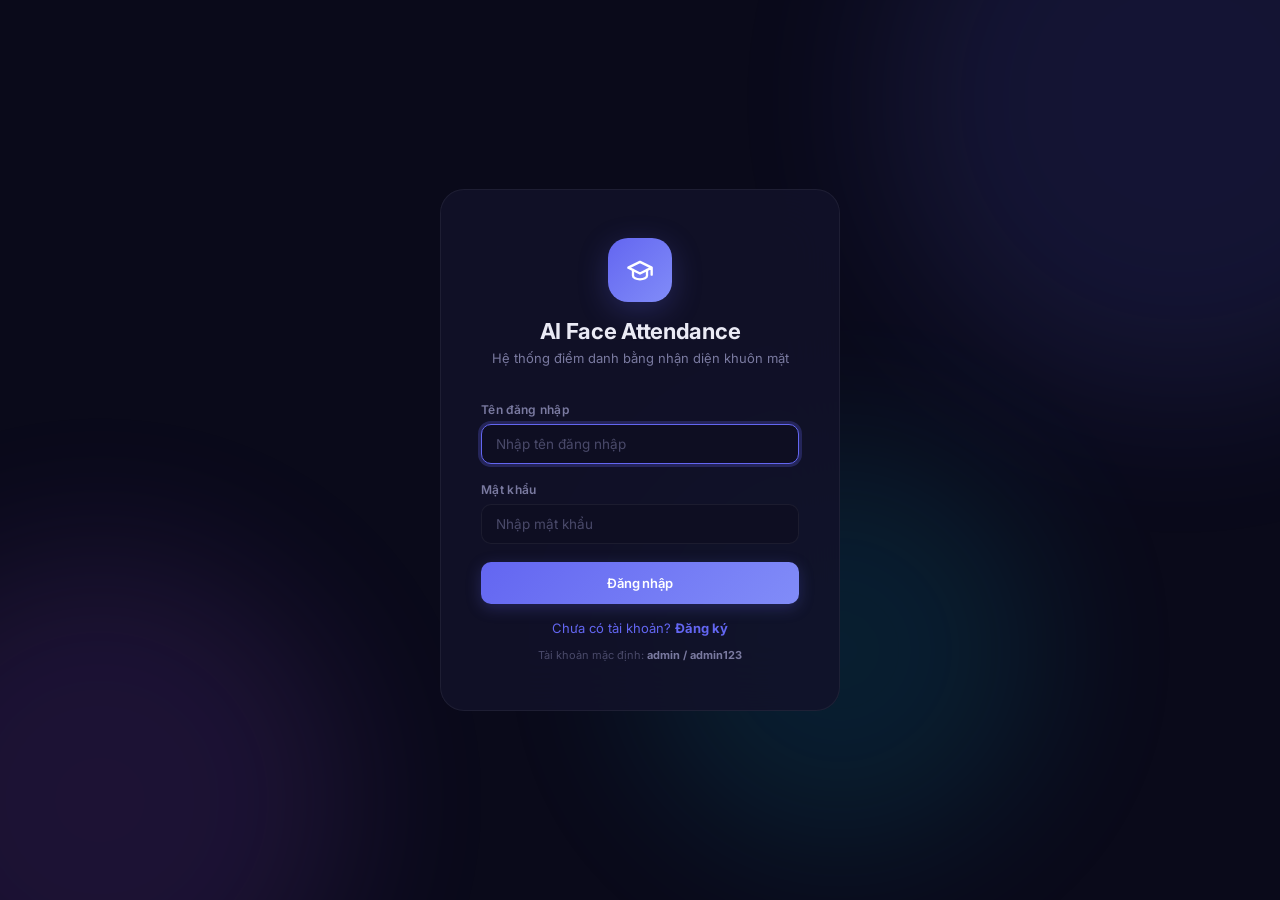
==== commit d9acd1d0: "fawe" ====
--- a/web/index.html
+++ b/web/index.html
@@ -21,7 +21,8 @@
                 <div id="loginError" style="color:var(--red);font-size:12px;margin-bottom:14px;display:none"></div>
                 <button type="submit" class="btn btn-primary" style="width:100%;justify-content:center;padding:13px" id="loginBtn">Đăng nhập</button>
             </form>
-            <p style="text-align:center;margin-top:28px;font-size:11px;color:var(--text-muted)">Tài khoản mặc định: <strong style="color:var(--text-dim)">admin / admin123</strong></p>
+            <p style="text-align:center;margin-top:16px;font-size:13px"><a href="/register-page" style="color:var(--blue)">Chưa có tài khoản? <strong>Đăng ký</strong></a></p>
+            <p style="text-align:center;margin-top:12px;font-size:11px;color:var(--text-muted)">Tài khoản mặc định: <strong style="color:var(--text-dim)">admin / admin123</strong></p>
         </div>
     </div>
     <script>
--- a/web/css/style.css
+++ b/web/css/style.css
@@ -178,13 +178,55 @@
 .dot{width:8px;height:8px;border-radius:50%;background:var(--green);display:inline-block;animation:pulse 2s infinite}
 @keyframes pulse{0%,100%{opacity:1;box-shadow:0 0 0 0 var(--green-glow)}50%{opacity:.6;box-shadow:0 0 0 6px transparent}}
 
-/* ===== GUIDE CARDS ===== */
-.guide-grid{display:grid;grid-template-columns:repeat(auto-fit,minmax(150px,1fr));gap:12px}
-.guide-card{background:rgba(255,255,255,.02);border:1px solid var(--border);border-radius:14px;padding:20px 16px;text-align:center;transition:var(--transition)}
-.guide-card:hover{border-color:var(--blue);background:rgba(99,102,241,.04);transform:translateY(-2px)}
-.guide-card .step{font-size:28px;margin-bottom:8px}
-.guide-card strong{font-size:13px;display:block;margin-bottom:4px}
-.guide-card small{font-size:11px;color:var(--text-dim)}
+/* ===== CLASS CARDS ===== */
+.class-grid{display:grid;grid-template-columns:repeat(auto-fill,minmax(320px,1fr));gap:16px}
+.class-card{background:var(--bg-card);border:1px solid var(--border);border-radius:var(--radius);padding:0;transition:var(--transition);cursor:pointer;overflow:hidden;position:relative}
+.class-card:hover{transform:translateY(-3px);border-color:rgba(99,102,241,.3);box-shadow:0 8px 30px rgba(0,0,0,.3)}
+.class-card.active{border-color:var(--blue);box-shadow:0 0 0 2px var(--blue-glow)}
+.class-card .cc-header{padding:18px 20px 14px;border-bottom:1px solid var(--border)}
+.class-card .cc-code{font-size:11px;font-weight:700;text-transform:uppercase;letter-spacing:1px;color:var(--blue);margin-bottom:4px}
+.class-card .cc-name{font-size:15px;font-weight:700;line-height:1.3}
+.class-card .cc-body{padding:14px 20px}
+.class-card .cc-info{display:flex;flex-direction:column;gap:8px}
+.class-card .cc-row{display:flex;align-items:center;gap:8px;font-size:12.5px;color:var(--text-dim)}
+.class-card .cc-row svg{width:14px;height:14px;opacity:.5;flex-shrink:0}
+.class-card .cc-footer{display:flex;align-items:center;justify-content:space-between;padding:12px 20px;border-top:1px solid var(--border);background:rgba(255,255,255,.015)}
+.class-card .cc-count{font-size:22px;font-weight:800;color:var(--text)}
+.class-card .cc-count-label{font-size:11px;color:var(--text-muted)}
+.class-card .cc-actions{display:flex;gap:6px}
+
+/* ===== CLASS DETAIL ===== */
+.detail-panel{background:var(--bg-card);border:1px solid var(--border);border-radius:var(--radius);overflow:hidden;box-shadow:var(--shadow)}
+.detail-header{padding:24px;border-bottom:1px solid var(--border);display:flex;align-items:flex-start;justify-content:space-between;gap:16px}
+.detail-header .dh-info{flex:1}
+.detail-header .dh-code{font-size:12px;font-weight:700;text-transform:uppercase;letter-spacing:1.2px;color:var(--blue);margin-bottom:4px}
+.detail-header .dh-name{font-size:20px;font-weight:800;letter-spacing:-.3px}
+.detail-header .dh-meta{display:flex;flex-wrap:wrap;gap:16px;margin-top:12px}
+.detail-header .dh-meta-item{display:flex;align-items:center;gap:6px;font-size:12.5px;color:var(--text-dim)}
+.detail-header .dh-meta-item svg{width:14px;height:14px;opacity:.5}
+.detail-stats{display:grid;grid-template-columns:repeat(3,1fr);border-bottom:1px solid var(--border)}
+.detail-stats .ds-item{padding:16px 24px;text-align:center;border-right:1px solid var(--border)}
+.detail-stats .ds-item:last-child{border-right:none}
+.detail-stats .ds-val{font-size:24px;font-weight:800;letter-spacing:-1px}
+.detail-stats .ds-label{font-size:11px;color:var(--text-muted);margin-top:2px}
+.ds-item.ds-blue .ds-val{color:var(--blue)}
+.ds-item.ds-green .ds-val{color:var(--green)}
+.ds-item.ds-purple .ds-val{color:var(--purple)}
+
+/* ===== TABS ===== */
+.tabs{display:flex;border-bottom:1px solid var(--border);padding:0 24px}
+.tab-btn{padding:12px 18px;font-size:13px;font-weight:600;color:var(--text-muted);border:none;background:none;cursor:pointer;position:relative;transition:var(--transition);font-family:inherit}
+.tab-btn:hover{color:var(--text)}
+.tab-btn.active{color:var(--blue)}
+.tab-btn.active::after{content:'';position:absolute;bottom:0;left:0;right:0;height:2px;background:var(--blue);border-radius:2px 2px 0 0}
+.tab-content{padding:20px 24px;display:none}
+.tab-content.active{display:block}
+
+/* ===== INFO GRID ===== */
+.info-grid{display:grid;grid-template-columns:repeat(auto-fit,minmax(200px,1fr));gap:12px;margin-bottom:16px}
+.info-item{background:rgba(255,255,255,.02);border:1px solid var(--border);border-radius:10px;padding:12px 16px}
+.info-item .ii-label{font-size:10px;font-weight:600;text-transform:uppercase;letter-spacing:.8px;color:var(--text-muted);margin-bottom:4px}
+.info-item .ii-val{font-size:14px;font-weight:600}
 
 /* ===== RESPONSIVE ===== */
 @media(max-width:768px){
@@ -195,4 +237,6 @@
     .grid-2{grid-template-columns:1fr}
     .page-top{flex-direction:column;align-items:flex-start;gap:10px}
     .filters{flex-direction:column}.filters .fc{width:100%}
+    .class-grid{grid-template-columns:1fr}
+    .detail-stats{grid-template-columns:1fr}.detail-stats .ds-item{border-right:none;border-bottom:1px solid var(--border)}
 }
